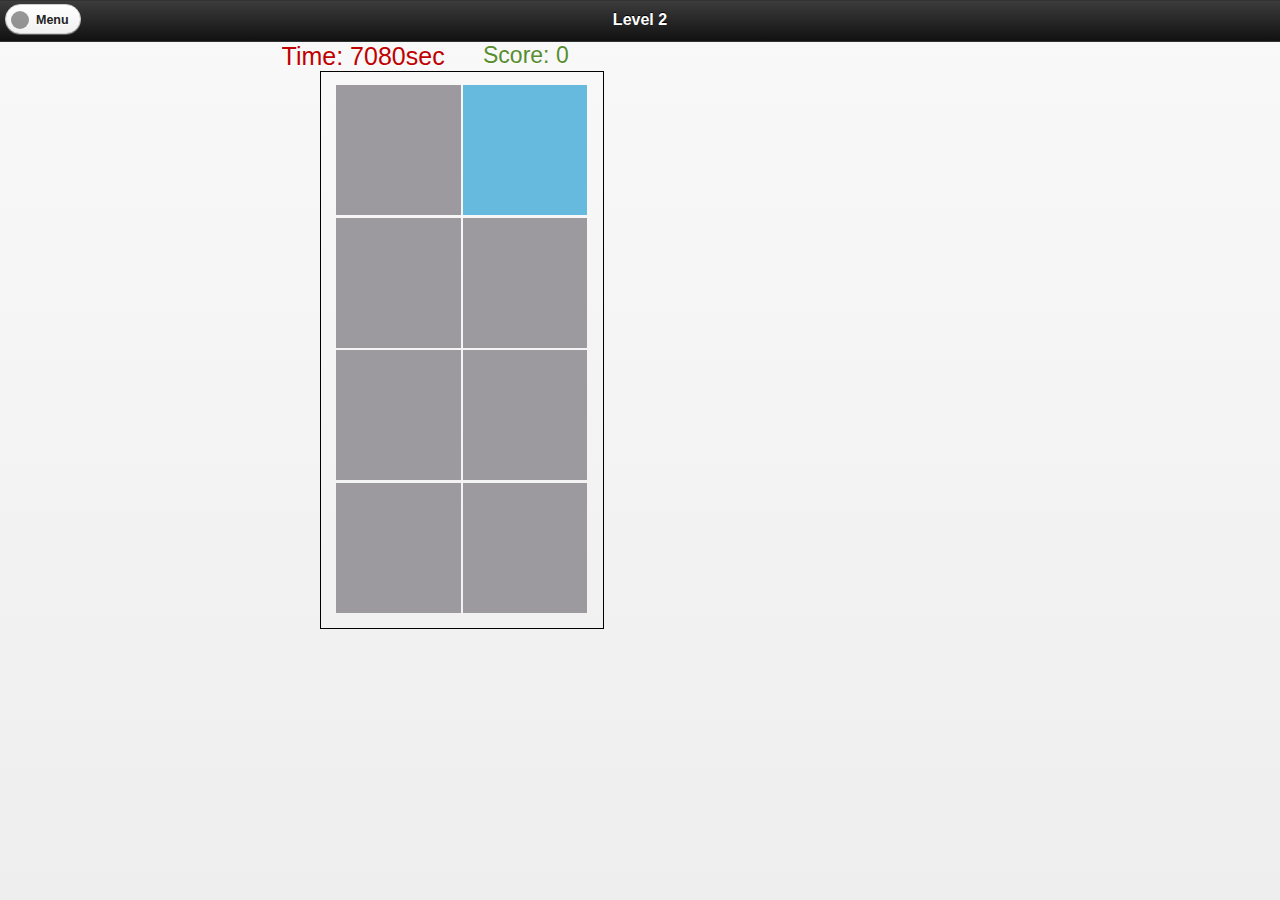
==== level2.html @ 748792c9 "everything" ====
<!DOCTYPE HTML PUBLIC "-//W3C//DTD HTML 4.01 Transitional//EN"
"http://www.w3.org/TR/html4/loose.dtd">
<html xmlns="http://www.w3.org/1999/xhtml">
	<head>
		<meta http-equiv="Content-Type" content="text/html; charset=utf-8" />
		<script src="phonegap.js"></script>
		<link rel="stylesheet" href="css/jquery-ui.css" />
		<script src="js/jquery-1.9.1.js"></script>
		<script src="js/jquery.mobile-1.3.2.js"></script>
		<script src="js/script.js"></script>
		<script src="js/level2.js"></script>
		<script src="js/jquery-ui.js"></script>
		<link href="css/jquery.mobile-1.3.2.css" rel="stylesheet" media="screen" />
		<link href="css/style.css" rel="stylesheet" media="screen" />
		<meta name="viewport" content="width=device-width, height=device=height, maximum-scale=1" />

		<title>Square game</title>
		<style>
		</style>
		<script>
			$(document).ready(function() {

			});

		</script>
	</head>
	<body>
		<div data-theme="a" data-role="header">
			<!-- The #menu is the ID of the navigation panel element -->
			<a href="#menu" data-role="button" data-theme="c" data-rel="back" data-inline="true" data-icon="bars"> Menu </a>
			<h3> Level 2 </h3>
		</div>
		<div id="page" >
			<div id="text">
				<span id="timer"></span>
				<span id="score">Score: 0</span>
			</div>
			<div id="square_div">
				<div id="0" class="square"></div>
				<div id="1" class="square"></div>
				<div id="2" class="square"></div>
				<div id="3" class="square"></div>
				<div id="4" class="square"></div>
				<div id="5" class="square"></div>
				<div id="6" class="square"></div>
				<div id="7" class="square"></div>

			</div>
		</div>
		
		<div data-role="popup"></div>
		
		</div>
	</body>
</html>
---- css/style.css ----
#square_div {
	position: relative;
	left: 25%;
	top: 20%;
	width: 20%;
	overflow: auto;
	border: solid 1px #000;
	padding: 1%;
}
@media only screen and (max-device-width: 480px) {
	#square_div {
		position: relative;
		left: 10%;
		height: 1000px;
		width: 80%;
	}
}

.square {
	float: left;
	width: 48.5%;
	margin-left: 1%;
	margin-bottom: 1%;
	height: 130px;
	cursor: pointer;
}
@media only screen and (max-device-width: 480px) {
	.square {
		float: left;
		height: 250px;
		width: 48.5%;
	}
}
#timer {
	float: left;
	color: #C00000;
	font-size: 25px;
	margin-right: 3%;
}
#score {
	float: left;
	color: #588D30;
	font-size: 23px;
}
#text {
	position: relative;
	left: 22%;
	top: 0.2%;
	overflow: auto;
}
#tip {
	position: relative;
	top: 30px;
	left: 0%;
	width: 100%;
}
@media only screen and (max-device-width: 480px) {
	#timer, #score, #tip {
		font-size: 50px;
	}
}
#gameover {
	position: absolute;
	top: 40%;
	z-index: 999;
	width: 100%;
	height: 100%;
}
#gameover h3 {
	font-size: 50px;
	text-align: center;
	cursor: pointer;
}
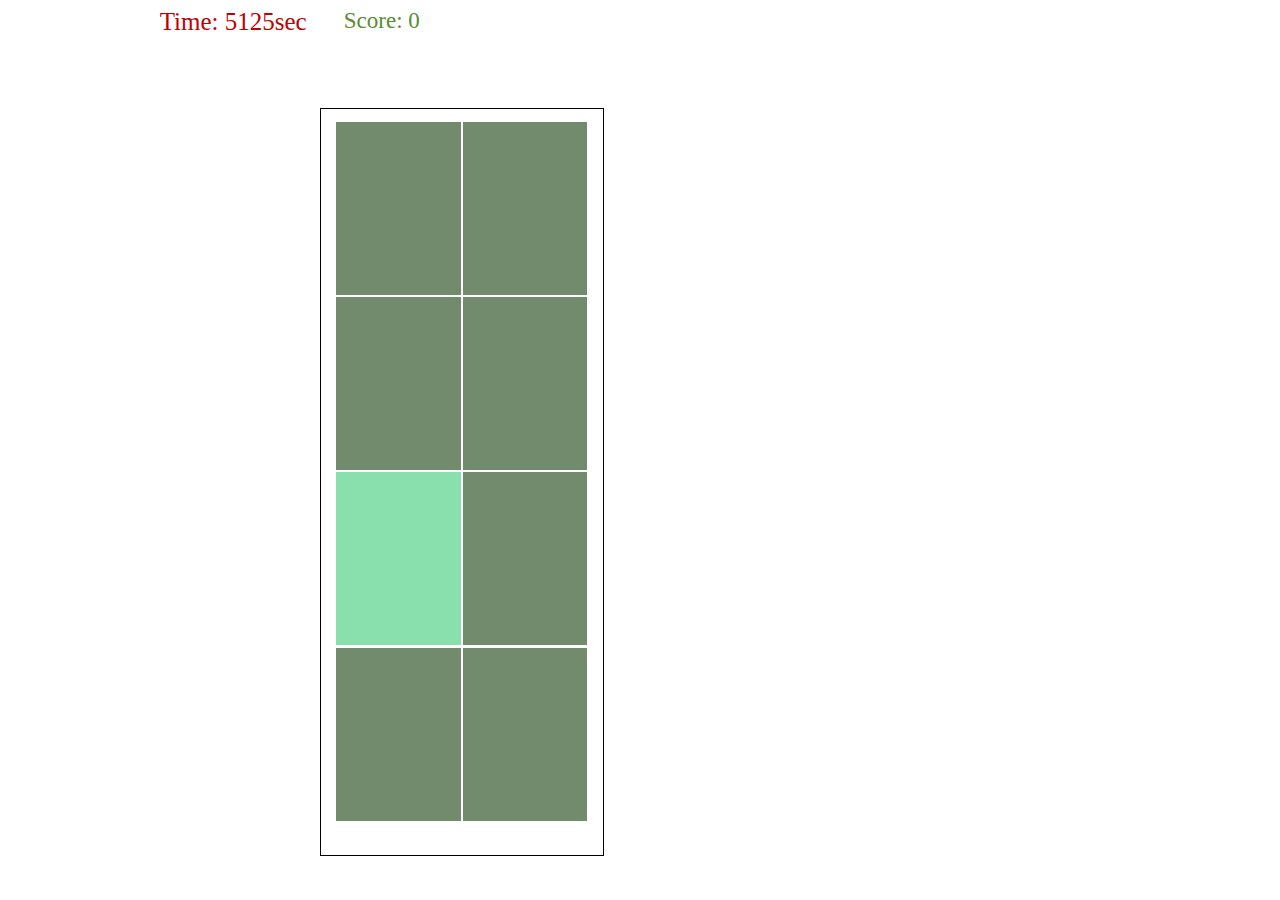
==== commit a324d55e: "ev" ====
--- a/level2.html
+++ b/level2.html
@@ -6,11 +6,9 @@
 		<script src="phonegap.js"></script>
 		<link rel="stylesheet" href="css/jquery-ui.css" />
 		<script src="js/jquery-1.9.1.js"></script>
-		<script src="js/jquery.mobile-1.3.2.js"></script>
 		<script src="js/script.js"></script>
 		<script src="js/level2.js"></script>
 		<script src="js/jquery-ui.js"></script>
-		<link href="css/jquery.mobile-1.3.2.css" rel="stylesheet" media="screen" />
 		<link href="css/style.css" rel="stylesheet" media="screen" />
 		<meta name="viewport" content="width=device-width, height=device=height, maximum-scale=1" />
 
@@ -25,11 +23,6 @@
 		</script>
 	</head>
 	<body>
-		<div data-theme="a" data-role="header">
-			<!-- The #menu is the ID of the navigation panel element -->
-			<a href="#menu" data-role="button" data-theme="c" data-rel="back" data-inline="true" data-icon="bars"> Menu </a>
-			<h3> Level 2 </h3>
-		</div>
 		<div id="page" >
 			<div id="text">
 				<span id="timer"></span>
--- a/css/style.css
+++ b/css/style.css
@@ -1,17 +1,18 @@
 #square_div {
-	position: relative;
+	position: absolute;
 	left: 25%;
-	top: 20%;
+	top: 12%;
 	width: 20%;
+	height: 80%;
 	overflow: auto;
 	border: solid 1px #000;
 	padding: 1%;
 }
 @media only screen and (max-device-width: 480px) {
 	#square_div {
-		position: relative;
+		position: absolute;
 		left: 10%;
-		height: 1000px;
+		height: 80%;
 		width: 80%;
 	}
 }
@@ -21,13 +22,13 @@
 	width: 48.5%;
 	margin-left: 1%;
 	margin-bottom: 1%;
-	height: 130px;
+	height: 24%;
 	cursor: pointer;
 }
 @media only screen and (max-device-width: 480px) {
 	.square {
 		float: left;
-		height: 250px;
+		height: 24%;
 		width: 48.5%;
 	}
 }
@@ -44,7 +45,8 @@
 }
 #text {
 	position: relative;
-	left: 22%;
+	left: 12%;
+	width: 98%;
 	top: 0.2%;
 	overflow: auto;
 }
@@ -56,7 +58,7 @@
 }
 @media only screen and (max-device-width: 480px) {
 	#timer, #score, #tip {
-		font-size: 50px;
+		font-size: 22px;
 	}
 }
 #gameover {
